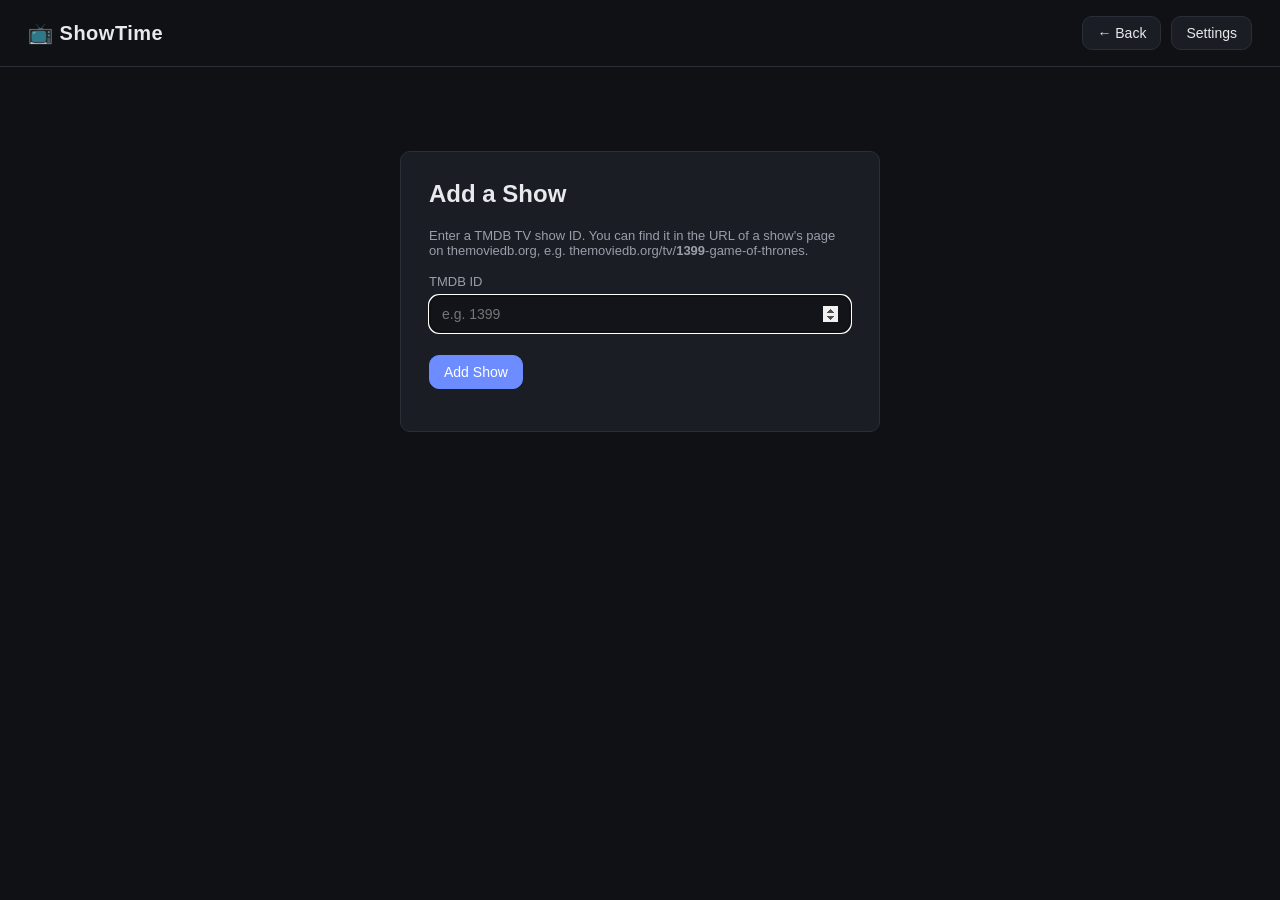
==== static/add.html @ 7383b5cf "init" ====
<!DOCTYPE html>
<html lang="en">
<head>
<meta charset="UTF-8">
<title>Add Show - ShowTime</title>
<link rel="stylesheet" href="style.css">
</head>
<body>
  <div class="topbar">
    <a class="site-title" href="index.html"><h1>📺 ShowTime</h1></a>
    <nav>
      <a class="btn" href="index.html">← Back</a>
      <a class="btn" href="settings.html">Settings</a>
    </nav>
  </div>

  <main>
    <div class="form-page">
      <h2>Add a Show</h2>
      <p style="color:var(--text-dim); font-size:13px;">
        Enter a TMDB TV show ID. You can find it in the URL of a show's page on
        themoviedb.org, e.g. themoviedb.org/tv/<strong>1399</strong>-game-of-thrones.
      </p>
      <label for="tmdbId">TMDB ID</label>
      <input id="tmdbId" type="number" placeholder="e.g. 1399" autofocus>
      <div class="actions">
        <button class="btn btn-primary" id="submitBtn">Add Show</button>
      </div>
      <div class="msg" id="msg"></div>
    </div>
  </main>

  <script src="app.js"></script>
  <script>
    const btn = document.getElementById("submitBtn");
    const input = document.getElementById("tmdbId");
    const msg = document.getElementById("msg");

    async function submit() {
      const tmdbId = parseInt(input.value, 10);
      if (!tmdbId) {
        msg.textContent = "Please enter a valid TMDB ID.";
        msg.className = "msg error";
        return;
      }
      btn.disabled = true;
      btn.textContent = "Adding…";
      msg.textContent = "";
      try {
        const show = await api("/shows", {
          method: "POST",
          body: JSON.stringify({ tmdb_id: tmdbId }),
        });
        msg.textContent = `Added "${show.name}". Redirecting…`;
        msg.className = "msg success";
        setTimeout(() => { window.location.href = `show.html?id=${show.id}`; }, 700);
      } catch (e) {
        msg.textContent = e.message;
        msg.className = "msg error";
        btn.disabled = false;
        btn.textContent = "Add Show";
      }
    }

    btn.addEventListener("click", submit);
    input.addEventListener("keydown", (e) => { if (e.key === "Enter") submit(); });
  </script>
</body>
</html>
---- static/style.css ----
:root {
  --bg: #0f1115;
  --bg-card: #1a1d24;
  --bg-card-hover: #22262f;
  --border: #2a2e38;
  --text: #e8e9ec;
  --text-dim: #9a9ea8;
  --accent: #6c8cff;
  --accent-dim: #3d4a80;
  --green: #4caf7d;
  --amber: #d9a441;
  --red: #e0645a;
  --radius: 10px;
}

* { box-sizing: border-box; }

body {
  margin: 0;
  font-family: -apple-system, BlinkMacSystemFont, "Segoe UI", Roboto, sans-serif;
  background: var(--bg);
  color: var(--text);
}

.topbar {
  display: flex;
  align-items: center;
  justify-content: space-between;
  padding: 16px 28px;
  border-bottom: 1px solid var(--border);
  position: sticky;
  top: 0;
  background: var(--bg);
  z-index: 10;
  gap: 20px;
  flex-wrap: wrap;
}

.topbar .left {
  display: flex;
  align-items: center;
  gap: 22px;
  flex-wrap: wrap;
}

.site-title {
  text-decoration: none;
  color: inherit;
  display: inline-flex;
}

.site-title:hover h1 { color: var(--accent); }

.topbar h1 {
  font-size: 20px;
  margin: 0;
  letter-spacing: 0.5px;
  white-space: nowrap;
  transition: color 0.15s;
}

.topbar nav {
  display: flex;
  gap: 10px;
}

.tabs {
  display: flex;
  gap: 4px;
  background: var(--bg-card);
  border: 1px solid var(--border);
  border-radius: var(--radius);
  padding: 3px;
}

.tab-btn {
  border: none;
  background: transparent;
  color: var(--text-dim);
  font-size: 13px;
  padding: 7px 13px;
  border-radius: 7px;
  cursor: pointer;
  display: flex;
  align-items: center;
  gap: 7px;
  white-space: nowrap;
}

.tab-btn:hover { color: var(--text); }

.tab-btn.active {
  background: var(--accent);
  color: #fff;
}

.tab-btn .count {
  font-size: 11px;
  background: rgba(255,255,255,0.15);
  border-radius: 20px;
  padding: 1px 7px;
}

.tab-btn:not(.active) .count {
  background: var(--bg);
}

.topbar a.btn, .btn {
  text-decoration: none;
  color: var(--text);
  background: var(--bg-card);
  border: 1px solid var(--border);
  padding: 8px 14px;
  border-radius: var(--radius);
  font-size: 14px;
  cursor: pointer;
  transition: background 0.15s;
}

.topbar a.btn:hover, .btn:hover { background: var(--bg-card-hover); }

.btn-primary {
  background: var(--accent);
  border-color: var(--accent);
  color: #fff;
}
.btn-primary:hover { background: #5a7aef; }

.btn-danger { border-color: var(--red); color: var(--red); }
.btn-danger:hover { background: rgba(224,100,90,0.1); }

main {
  max-width: 1100px;
  margin: 0 auto;
  padding: 24px 28px 60px;
}

.category-section { margin-bottom: 36px; }
.category-section h2 {
  font-size: 15px;
  text-transform: uppercase;
  letter-spacing: 1px;
  color: var(--text-dim);
  margin-bottom: 14px;
  display: flex;
  align-items: center;
  gap: 8px;
}
.category-section h2 .count {
  background: var(--bg-card);
  border-radius: 20px;
  padding: 2px 9px;
  font-size: 12px;
}

.grid {
  display: grid;
  grid-template-columns: repeat(auto-fill, minmax(170px, 1fr));
  gap: 16px;
}

.show-card {
  background: var(--bg-card);
  border: 1px solid var(--border);
  border-radius: var(--radius);
  overflow: hidden;
  cursor: pointer;
  transition: transform 0.15s, background 0.15s;
  text-decoration: none;
  color: var(--text);
  display: block;
}
.show-card:hover { transform: translateY(-3px); background: var(--bg-card-hover); }

.show-card .poster {
  width: 100%;
  aspect-ratio: 2 / 3;
  background: #22262f center/cover no-repeat;
  display: flex;
  align-items: center;
  justify-content: center;
  color: var(--text-dim);
  font-size: 13px;
}

.show-card .info { padding: 10px 12px; }
.show-card .info .title {
  font-size: 14px;
  font-weight: 600;
  margin-bottom: 4px;
  overflow: hidden;
  text-overflow: ellipsis;
  white-space: nowrap;
}
.show-card .info .sub { font-size: 12px; color: var(--text-dim); }

.empty-state {
  color: var(--text-dim);
  font-size: 14px;
  padding: 20px 0;
}

/* Forms */
.form-page {
  max-width: 480px;
  margin: 60px auto;
  background: var(--bg-card);
  border: 1px solid var(--border);
  border-radius: var(--radius);
  padding: 28px;
}
.form-page h2 { margin-top: 0; }
.form-page label {
  display: block;
  font-size: 13px;
  color: var(--text-dim);
  margin: 16px 0 6px;
}
.form-page input {
  width: 100%;
  padding: 10px 12px;
  border-radius: var(--radius);
  border: 1px solid var(--border);
  background: #12141a;
  color: var(--text);
  font-size: 14px;
}
.form-page .actions { margin-top: 22px; display: flex; gap: 10px; }
.form-page .msg { margin-top: 14px; font-size: 13px; }
.form-page .msg.error { color: var(--red); }
.form-page .msg.success { color: var(--green); }

/* Show detail */
.show-header {
  display: flex;
  gap: 24px;
  margin-bottom: 30px;
  background: var(--bg-card);
  border: 1px solid var(--border);
  border-radius: var(--radius);
  padding: 22px;
}
.show-header .poster {
  width: 150px;
  min-width: 150px;
  aspect-ratio: 2/3;
  background: #22262f center/cover no-repeat;
  border-radius: 8px;
}
.show-header .details { flex: 1; }
.show-header h2 { margin: 0 0 8px; }
.show-header .overview { color: var(--text-dim); font-size: 14px; line-height: 1.5; margin-bottom: 14px; }
.show-header .actions { display: flex; gap: 10px; flex-wrap: wrap; }

.status-badge {
  display: inline-block;
  padding: 3px 10px;
  border-radius: 20px;
  font-size: 12px;
  text-transform: capitalize;
  margin-bottom: 10px;
}
.status-badge.watchlist { background: var(--accent-dim); color: #b6c4ff; }
.status-badge.watching { background: rgba(217,164,65,0.2); color: var(--amber); }
.status-badge.continuing { background: rgba(76,175,125,0.2); color: var(--green); }
.status-badge.finished { background: rgba(154,158,168,0.2); color: var(--text-dim); }

.season {
  background: var(--bg-card);
  border: 1px solid var(--border);
  border-radius: var(--radius);
  margin-bottom: 14px;
  overflow: hidden;
}
.season-header {
  display: flex;
  align-items: center;
  justify-content: space-between;
  padding: 14px 18px;
  cursor: pointer;
}
.season-header .name { font-weight: 600; font-size: 15px; }
.season-header .progress { font-size: 12px; color: var(--text-dim); }
.season-header .season-actions { display: flex; align-items: center; gap: 10px; }

.episode-list { border-top: 1px solid var(--border); display: none; }
.episode-list.open { display: block; }
.episode-row {
  display: flex;
  align-items: center;
  gap: 12px;
  padding: 10px 18px;
  border-bottom: 1px solid var(--border);
  font-size: 13px;
}
.episode-row:last-child { border-bottom: none; }
.episode-row .ep-num { width: 34px; color: var(--text-dim); }
.episode-row .ep-name { flex: 1; }
.episode-row .ep-date { color: var(--text-dim); font-size: 12px; }
.episode-row input[type=checkbox] { width: 17px; height: 17px; cursor: pointer; }

.loading { color: var(--text-dim); padding: 30px; text-align: center; }
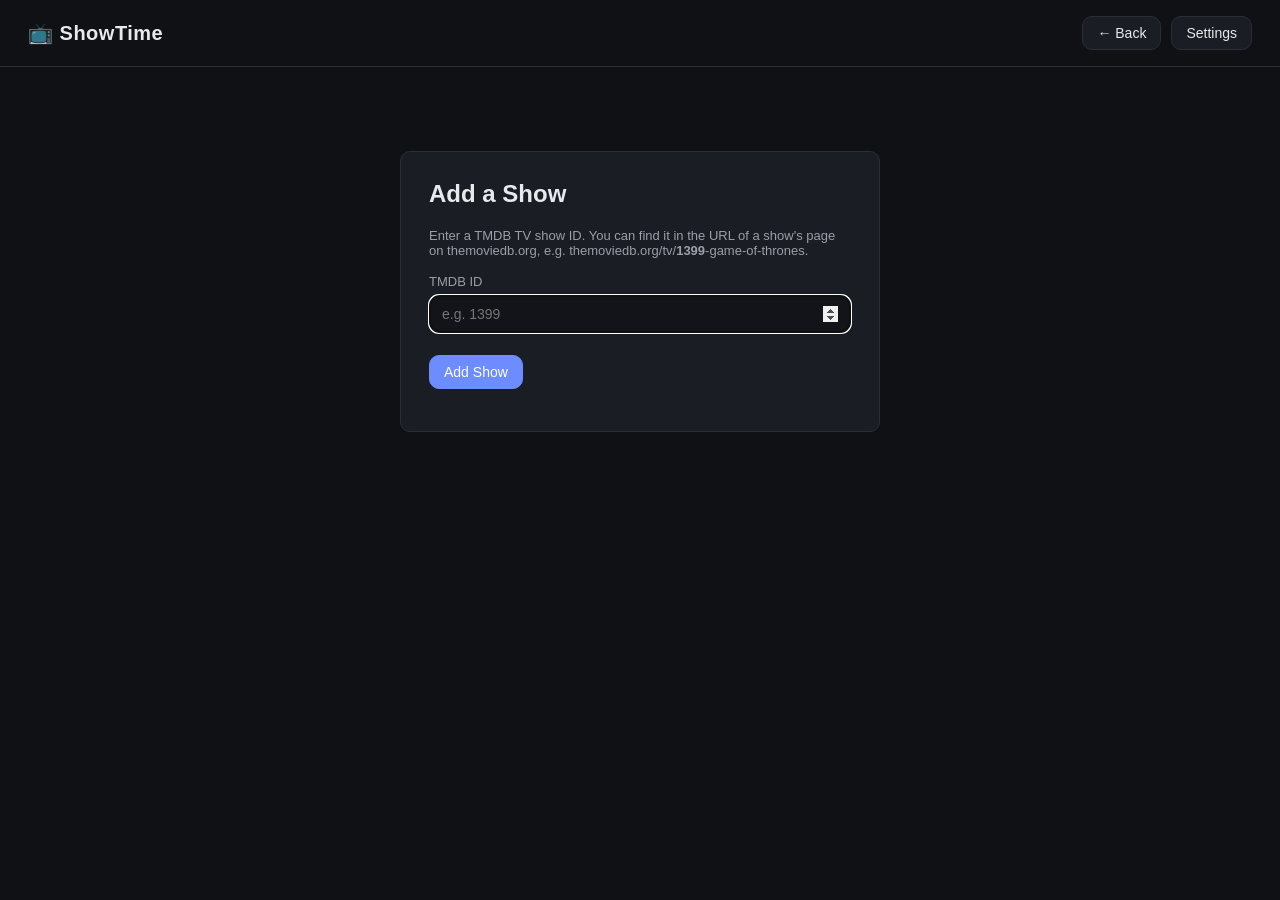
==== commit d75b85d4: "api page" ====
--- a/static/add.html
+++ b/static/add.html
@@ -1,69 +1,81 @@
-<!DOCTYPE html>
+<!doctype html>
 <html lang="en">
-<head>
-<meta charset="UTF-8">
-<title>Add Show - ShowTime</title>
-<link rel="stylesheet" href="style.css">
-</head>
-<body>
-  <div class="topbar">
-    <a class="site-title" href="index.html"><h1>📺 ShowTime</h1></a>
-    <nav>
-      <a class="btn" href="index.html">← Back</a>
-      <a class="btn" href="settings.html">Settings</a>
-    </nav>
-  </div>
+    <head>
+        <meta charset="UTF-8" />
+        <title>Add Show - ShowTime</title>
+        <link rel="stylesheet" href="style.css" />
+    </head>
+    <body>
+        <div class="topbar">
+            <a class="site-title" href="index.html"><h1>📺 ShowTime</h1></a>
+            <nav>
+                <a class="btn" href="index.html">← Back</a>
+                <a class="btn" href="settings.html">Settings</a>
+            </nav>
+        </div>
 
-  <main>
-    <div class="form-page">
-      <h2>Add a Show</h2>
-      <p style="color:var(--text-dim); font-size:13px;">
-        Enter a TMDB TV show ID. You can find it in the URL of a show's page on
-        themoviedb.org, e.g. themoviedb.org/tv/<strong>1399</strong>-game-of-thrones.
-      </p>
-      <label for="tmdbId">TMDB ID</label>
-      <input id="tmdbId" type="number" placeholder="e.g. 1399" autofocus>
-      <div class="actions">
-        <button class="btn btn-primary" id="submitBtn">Add Show</button>
-      </div>
-      <div class="msg" id="msg"></div>
-    </div>
-  </main>
+        <main>
+            <div class="form-page">
+                <h2>Add a Show</h2>
+                <p style="color: var(--text-dim); font-size: 13px">
+                    Enter a TMDB TV show ID. You can find it in the URL of a
+                    show's page on themoviedb.org, e.g.
+                    themoviedb.org/tv/<strong>1399</strong>-game-of-thrones.
+                </p>
+                <label for="tmdbId">TMDB ID</label>
+                <input
+                    id="tmdbId"
+                    type="number"
+                    placeholder="e.g. 1399"
+                    autofocus
+                />
+                <div class="actions">
+                    <button class="btn btn-primary" id="submitBtn">
+                        Add Show
+                    </button>
+                </div>
+                <div class="msg" id="msg"></div>
+            </div>
+        </main>
 
-  <script src="app.js"></script>
-  <script>
-    const btn = document.getElementById("submitBtn");
-    const input = document.getElementById("tmdbId");
-    const msg = document.getElementById("msg");
+        <script src="app.js"></script>
+        <script>
+            const btn = document.getElementById("submitBtn");
+            const input = document.getElementById("tmdbId");
+            const msg = document.getElementById("msg");
 
-    async function submit() {
-      const tmdbId = parseInt(input.value, 10);
-      if (!tmdbId) {
-        msg.textContent = "Please enter a valid TMDB ID.";
-        msg.className = "msg error";
-        return;
-      }
-      btn.disabled = true;
-      btn.textContent = "Adding…";
-      msg.textContent = "";
-      try {
-        const show = await api("/shows", {
-          method: "POST",
-          body: JSON.stringify({ tmdb_id: tmdbId }),
-        });
-        msg.textContent = `Added "${show.name}". Redirecting…`;
-        msg.className = "msg success";
-        setTimeout(() => { window.location.href = `show.html?id=${show.id}`; }, 700);
-      } catch (e) {
-        msg.textContent = e.message;
-        msg.className = "msg error";
-        btn.disabled = false;
-        btn.textContent = "Add Show";
-      }
-    }
+            async function submit() {
+                const tmdbId = parseInt(input.value, 10);
+                if (!tmdbId) {
+                    msg.textContent = "Please enter a valid TMDB ID.";
+                    msg.className = "msg error";
+                    return;
+                }
+                btn.disabled = true;
+                btn.textContent = "Adding…";
+                msg.textContent = "";
+                try {
+                    const show = await api("/shows", {
+                        method: "POST",
+                        body: JSON.stringify({ tmdb_id: tmdbId }),
+                    });
+                    msg.textContent = `Added "${show.name}". Redirecting…`;
+                    msg.className = "msg success";
+                    setTimeout(() => {
+                        window.location.href = `show.html?id=${show.id}`;
+                    }, 700);
+                } catch (e) {
+                    msg.textContent = e.message;
+                    msg.className = "msg error";
+                    btn.disabled = false;
+                    btn.textContent = "Add Show";
+                }
+            }
 
-    btn.addEventListener("click", submit);
-    input.addEventListener("keydown", (e) => { if (e.key === "Enter") submit(); });
-  </script>
-</body>
+            btn.addEventListener("click", submit);
+            input.addEventListener("keydown", (e) => {
+                if (e.key === "Enter") submit();
+            });
+        </script>
+    </body>
 </html>
--- a/static/style.css
+++ b/static/style.css
@@ -1,302 +1,403 @@
 :root {
-  --bg: #0f1115;
-  --bg-card: #1a1d24;
-  --bg-card-hover: #22262f;
-  --border: #2a2e38;
-  --text: #e8e9ec;
-  --text-dim: #9a9ea8;
-  --accent: #6c8cff;
-  --accent-dim: #3d4a80;
-  --green: #4caf7d;
-  --amber: #d9a441;
-  --red: #e0645a;
-  --radius: 10px;
-}
-
-* { box-sizing: border-box; }
+    --bg: #0f1115;
+    --bg-card: #1a1d24;
+    --bg-card-hover: #22262f;
+    --border: #2a2e38;
+    --text: #e8e9ec;
+    --text-dim: #9a9ea8;
+    --accent: #6c8cff;
+    --accent-dim: #3d4a80;
+    --green: #4caf7d;
+    --amber: #d9a441;
+    --red: #e0645a;
+    --radius: 10px;
+}
+
+* {
+    box-sizing: border-box;
+}
 
 body {
-  margin: 0;
-  font-family: -apple-system, BlinkMacSystemFont, "Segoe UI", Roboto, sans-serif;
-  background: var(--bg);
-  color: var(--text);
+    margin: 0;
+    font-family:
+        -apple-system, BlinkMacSystemFont, "Segoe UI", Roboto, sans-serif;
+    background: var(--bg);
+    color: var(--text);
 }
 
 .topbar {
-  display: flex;
-  align-items: center;
-  justify-content: space-between;
-  padding: 16px 28px;
-  border-bottom: 1px solid var(--border);
-  position: sticky;
-  top: 0;
-  background: var(--bg);
-  z-index: 10;
-  gap: 20px;
-  flex-wrap: wrap;
+    display: flex;
+    align-items: center;
+    justify-content: space-between;
+    padding: 16px 28px;
+    border-bottom: 1px solid var(--border);
+    position: sticky;
+    top: 0;
+    background: var(--bg);
+    z-index: 10;
+    gap: 20px;
+    flex-wrap: wrap;
 }
 
 .topbar .left {
-  display: flex;
-  align-items: center;
-  gap: 22px;
-  flex-wrap: wrap;
+    display: flex;
+    align-items: center;
+    gap: 22px;
+    flex-wrap: wrap;
 }
 
 .site-title {
-  text-decoration: none;
-  color: inherit;
-  display: inline-flex;
-}
-
-.site-title:hover h1 { color: var(--accent); }
+    text-decoration: none;
+    color: inherit;
+    display: inline-flex;
+}
+
+.site-title:hover h1 {
+    color: var(--accent);
+}
 
 .topbar h1 {
-  font-size: 20px;
-  margin: 0;
-  letter-spacing: 0.5px;
-  white-space: nowrap;
-  transition: color 0.15s;
+    font-size: 20px;
+    margin: 0;
+    letter-spacing: 0.5px;
+    white-space: nowrap;
+    transition: color 0.15s;
 }
 
 .topbar nav {
-  display: flex;
-  gap: 10px;
+    display: flex;
+    gap: 10px;
 }
 
 .tabs {
-  display: flex;
-  gap: 4px;
-  background: var(--bg-card);
-  border: 1px solid var(--border);
-  border-radius: var(--radius);
-  padding: 3px;
+    display: flex;
+    gap: 4px;
+    background: var(--bg-card);
+    border: 1px solid var(--border);
+    border-radius: var(--radius);
+    padding: 3px;
 }
 
 .tab-btn {
-  border: none;
-  background: transparent;
-  color: var(--text-dim);
-  font-size: 13px;
-  padding: 7px 13px;
-  border-radius: 7px;
-  cursor: pointer;
-  display: flex;
-  align-items: center;
-  gap: 7px;
-  white-space: nowrap;
-}
-
-.tab-btn:hover { color: var(--text); }
+    border: none;
+    background: transparent;
+    color: var(--text-dim);
+    font-size: 13px;
+    padding: 7px 13px;
+    border-radius: 7px;
+    cursor: pointer;
+    display: flex;
+    align-items: center;
+    gap: 7px;
+    white-space: nowrap;
+}
+
+.tab-btn:hover {
+    color: var(--text);
+}
 
 .tab-btn.active {
-  background: var(--accent);
-  color: #fff;
+    background: var(--accent);
+    color: #fff;
 }
 
 .tab-btn .count {
-  font-size: 11px;
-  background: rgba(255,255,255,0.15);
-  border-radius: 20px;
-  padding: 1px 7px;
+    font-size: 11px;
+    background: rgba(255, 255, 255, 0.15);
+    border-radius: 20px;
+    padding: 1px 7px;
 }
 
 .tab-btn:not(.active) .count {
-  background: var(--bg);
-}
-
-.topbar a.btn, .btn {
-  text-decoration: none;
-  color: var(--text);
-  background: var(--bg-card);
-  border: 1px solid var(--border);
-  padding: 8px 14px;
-  border-radius: var(--radius);
-  font-size: 14px;
-  cursor: pointer;
-  transition: background 0.15s;
-}
-
-.topbar a.btn:hover, .btn:hover { background: var(--bg-card-hover); }
+    background: var(--bg);
+}
+
+.topbar a.btn,
+.btn {
+    text-decoration: none;
+    color: var(--text);
+    background: var(--bg-card);
+    border: 1px solid var(--border);
+    padding: 8px 14px;
+    border-radius: var(--radius);
+    font-size: 14px;
+    cursor: pointer;
+    transition: background 0.15s;
+}
+
+.topbar a.btn:hover,
+.btn:hover {
+    background: var(--bg-card-hover);
+}
 
 .btn-primary {
-  background: var(--accent);
-  border-color: var(--accent);
-  color: #fff;
-}
-.btn-primary:hover { background: #5a7aef; }
-
-.btn-danger { border-color: var(--red); color: var(--red); }
-.btn-danger:hover { background: rgba(224,100,90,0.1); }
+    background: var(--accent);
+    border-color: var(--accent);
+    color: #fff;
+}
+.btn-primary:hover {
+    background: #5a7aef;
+}
+
+.btn-danger {
+    border-color: var(--red);
+    color: var(--red);
+}
+.btn-danger:hover {
+    background: rgba(224, 100, 90, 0.1);
+}
 
 main {
-  max-width: 1100px;
-  margin: 0 auto;
-  padding: 24px 28px 60px;
-}
-
-.category-section { margin-bottom: 36px; }
+    max-width: 1100px;
+    margin: 0 auto;
+    padding: 24px 28px 60px;
+}
+
+.category-section {
+    margin-bottom: 36px;
+}
 .category-section h2 {
-  font-size: 15px;
-  text-transform: uppercase;
-  letter-spacing: 1px;
-  color: var(--text-dim);
-  margin-bottom: 14px;
-  display: flex;
-  align-items: center;
-  gap: 8px;
+    font-size: 15px;
+    text-transform: uppercase;
+    letter-spacing: 1px;
+    color: var(--text-dim);
+    margin-bottom: 14px;
+    display: flex;
+    align-items: center;
+    gap: 8px;
 }
 .category-section h2 .count {
-  background: var(--bg-card);
-  border-radius: 20px;
-  padding: 2px 9px;
-  font-size: 12px;
+    background: var(--bg-card);
+    border-radius: 20px;
+    padding: 2px 9px;
+    font-size: 12px;
 }
 
 .grid {
-  display: grid;
-  grid-template-columns: repeat(auto-fill, minmax(170px, 1fr));
-  gap: 16px;
+    display: grid;
+    grid-template-columns: repeat(auto-fill, minmax(170px, 1fr));
+    gap: 16px;
 }
 
 .show-card {
-  background: var(--bg-card);
-  border: 1px solid var(--border);
-  border-radius: var(--radius);
-  overflow: hidden;
-  cursor: pointer;
-  transition: transform 0.15s, background 0.15s;
-  text-decoration: none;
-  color: var(--text);
-  display: block;
-}
-.show-card:hover { transform: translateY(-3px); background: var(--bg-card-hover); }
+    background: var(--bg-card);
+    border: 1px solid var(--border);
+    border-radius: var(--radius);
+    overflow: hidden;
+    cursor: pointer;
+    transition:
+        transform 0.15s,
+        background 0.15s;
+    text-decoration: none;
+    color: var(--text);
+    display: block;
+}
+.show-card:hover {
+    transform: translateY(-3px);
+    background: var(--bg-card-hover);
+}
 
 .show-card .poster {
-  width: 100%;
-  aspect-ratio: 2 / 3;
-  background: #22262f center/cover no-repeat;
-  display: flex;
-  align-items: center;
-  justify-content: center;
-  color: var(--text-dim);
-  font-size: 13px;
-}
-
-.show-card .info { padding: 10px 12px; }
+    width: 100%;
+    aspect-ratio: 2 / 3;
+    background: #22262f center/cover no-repeat;
+    display: flex;
+    align-items: center;
+    justify-content: center;
+    color: var(--text-dim);
+    font-size: 13px;
+}
+
+.show-card .info {
+    padding: 10px 12px;
+}
 .show-card .info .title {
-  font-size: 14px;
-  font-weight: 600;
-  margin-bottom: 4px;
-  overflow: hidden;
-  text-overflow: ellipsis;
-  white-space: nowrap;
-}
-.show-card .info .sub { font-size: 12px; color: var(--text-dim); }
+    font-size: 14px;
+    font-weight: 600;
+    margin-bottom: 4px;
+    overflow: hidden;
+    text-overflow: ellipsis;
+    white-space: nowrap;
+}
+.show-card .info .sub {
+    font-size: 12px;
+    color: var(--text-dim);
+}
 
 .empty-state {
-  color: var(--text-dim);
-  font-size: 14px;
-  padding: 20px 0;
+    color: var(--text-dim);
+    font-size: 14px;
+    padding: 20px 0;
 }
 
 /* Forms */
 .form-page {
-  max-width: 480px;
-  margin: 60px auto;
-  background: var(--bg-card);
-  border: 1px solid var(--border);
-  border-radius: var(--radius);
-  padding: 28px;
-}
-.form-page h2 { margin-top: 0; }
+    max-width: 480px;
+    margin: 60px auto;
+    background: var(--bg-card);
+    border: 1px solid var(--border);
+    border-radius: var(--radius);
+    padding: 28px;
+}
+.form-page h2 {
+    margin-top: 0;
+}
 .form-page label {
-  display: block;
-  font-size: 13px;
-  color: var(--text-dim);
-  margin: 16px 0 6px;
+    display: block;
+    font-size: 13px;
+    color: var(--text-dim);
+    margin: 16px 0 6px;
 }
 .form-page input {
-  width: 100%;
-  padding: 10px 12px;
-  border-radius: var(--radius);
-  border: 1px solid var(--border);
-  background: #12141a;
-  color: var(--text);
-  font-size: 14px;
-}
-.form-page .actions { margin-top: 22px; display: flex; gap: 10px; }
-.form-page .msg { margin-top: 14px; font-size: 13px; }
-.form-page .msg.error { color: var(--red); }
-.form-page .msg.success { color: var(--green); }
+    width: 100%;
+    padding: 10px 12px;
+    border-radius: var(--radius);
+    border: 1px solid var(--border);
+    background: #12141a;
+    color: var(--text);
+    font-size: 14px;
+}
+.form-page .actions {
+    margin-top: 22px;
+    display: flex;
+    gap: 10px;
+}
+.form-page .msg {
+    margin-top: 14px;
+    font-size: 13px;
+}
+.form-page .msg.error {
+    color: var(--red);
+}
+.form-page .msg.success {
+    color: var(--green);
+}
 
 /* Show detail */
 .show-header {
-  display: flex;
-  gap: 24px;
-  margin-bottom: 30px;
-  background: var(--bg-card);
-  border: 1px solid var(--border);
-  border-radius: var(--radius);
-  padding: 22px;
+    display: flex;
+    gap: 24px;
+    margin-bottom: 30px;
+    background: var(--bg-card);
+    border: 1px solid var(--border);
+    border-radius: var(--radius);
+    padding: 22px;
 }
 .show-header .poster {
-  width: 150px;
-  min-width: 150px;
-  aspect-ratio: 2/3;
-  background: #22262f center/cover no-repeat;
-  border-radius: 8px;
-}
-.show-header .details { flex: 1; }
-.show-header h2 { margin: 0 0 8px; }
-.show-header .overview { color: var(--text-dim); font-size: 14px; line-height: 1.5; margin-bottom: 14px; }
-.show-header .actions { display: flex; gap: 10px; flex-wrap: wrap; }
+    width: 150px;
+    min-width: 150px;
+    aspect-ratio: 2/3;
+    background: #22262f center/cover no-repeat;
+    border-radius: 8px;
+}
+.show-header .details {
+    flex: 1;
+}
+.show-header h2 {
+    margin: 0 0 8px;
+}
+.show-header .overview {
+    color: var(--text-dim);
+    font-size: 14px;
+    line-height: 1.5;
+    margin-bottom: 14px;
+}
+.show-header .actions {
+    display: flex;
+    gap: 10px;
+    flex-wrap: wrap;
+}
 
 .status-badge {
-  display: inline-block;
-  padding: 3px 10px;
-  border-radius: 20px;
-  font-size: 12px;
-  text-transform: capitalize;
-  margin-bottom: 10px;
-}
-.status-badge.watchlist { background: var(--accent-dim); color: #b6c4ff; }
-.status-badge.watching { background: rgba(217,164,65,0.2); color: var(--amber); }
-.status-badge.continuing { background: rgba(76,175,125,0.2); color: var(--green); }
-.status-badge.finished { background: rgba(154,158,168,0.2); color: var(--text-dim); }
+    display: inline-block;
+    padding: 3px 10px;
+    border-radius: 20px;
+    font-size: 12px;
+    text-transform: capitalize;
+    margin-bottom: 10px;
+}
+.status-badge.watchlist {
+    background: var(--accent-dim);
+    color: #b6c4ff;
+}
+.status-badge.watching {
+    background: rgba(217, 164, 65, 0.2);
+    color: var(--amber);
+}
+.status-badge.ongoing {
+    background: rgba(76, 175, 125, 0.2);
+    color: var(--green);
+}
+.status-badge.finished {
+    background: rgba(154, 158, 168, 0.2);
+    color: var(--text-dim);
+}
 
 .season {
-  background: var(--bg-card);
-  border: 1px solid var(--border);
-  border-radius: var(--radius);
-  margin-bottom: 14px;
-  overflow: hidden;
+    background: var(--bg-card);
+    border: 1px solid var(--border);
+    border-radius: var(--radius);
+    margin-bottom: 14px;
+    overflow: hidden;
 }
 .season-header {
-  display: flex;
-  align-items: center;
-  justify-content: space-between;
-  padding: 14px 18px;
-  cursor: pointer;
-}
-.season-header .name { font-weight: 600; font-size: 15px; }
-.season-header .progress { font-size: 12px; color: var(--text-dim); }
-.season-header .season-actions { display: flex; align-items: center; gap: 10px; }
-
-.episode-list { border-top: 1px solid var(--border); display: none; }
-.episode-list.open { display: block; }
+    display: flex;
+    align-items: center;
+    justify-content: space-between;
+    padding: 14px 18px;
+    cursor: pointer;
+}
+.season-header .name {
+    font-weight: 600;
+    font-size: 15px;
+}
+.season-header .progress {
+    font-size: 12px;
+    color: var(--text-dim);
+}
+.season-header .season-actions {
+    display: flex;
+    align-items: center;
+    gap: 10px;
+}
+
+.episode-list {
+    border-top: 1px solid var(--border);
+    display: none;
+}
+.episode-list.open {
+    display: block;
+}
 .episode-row {
-  display: flex;
-  align-items: center;
-  gap: 12px;
-  padding: 10px 18px;
-  border-bottom: 1px solid var(--border);
-  font-size: 13px;
-}
-.episode-row:last-child { border-bottom: none; }
-.episode-row .ep-num { width: 34px; color: var(--text-dim); }
-.episode-row .ep-name { flex: 1; }
-.episode-row .ep-date { color: var(--text-dim); font-size: 12px; }
-.episode-row input[type=checkbox] { width: 17px; height: 17px; cursor: pointer; }
-
-.loading { color: var(--text-dim); padding: 30px; text-align: center; }
+    display: flex;
+    align-items: center;
+    gap: 12px;
+    padding: 10px 18px;
+    border-bottom: 1px solid var(--border);
+    font-size: 13px;
+}
+.episode-row:last-child {
+    border-bottom: none;
+}
+.episode-row .ep-num {
+    width: 34px;
+    color: var(--text-dim);
+}
+.episode-row .ep-name {
+    flex: 1;
+}
+.episode-row .ep-date {
+    color: var(--text-dim);
+    font-size: 12px;
+}
+.episode-row input[type="checkbox"] {
+    width: 17px;
+    height: 17px;
+    cursor: pointer;
+}
+
+.loading {
+    color: var(--text-dim);
+    padding: 30px;
+    text-align: center;
+}
